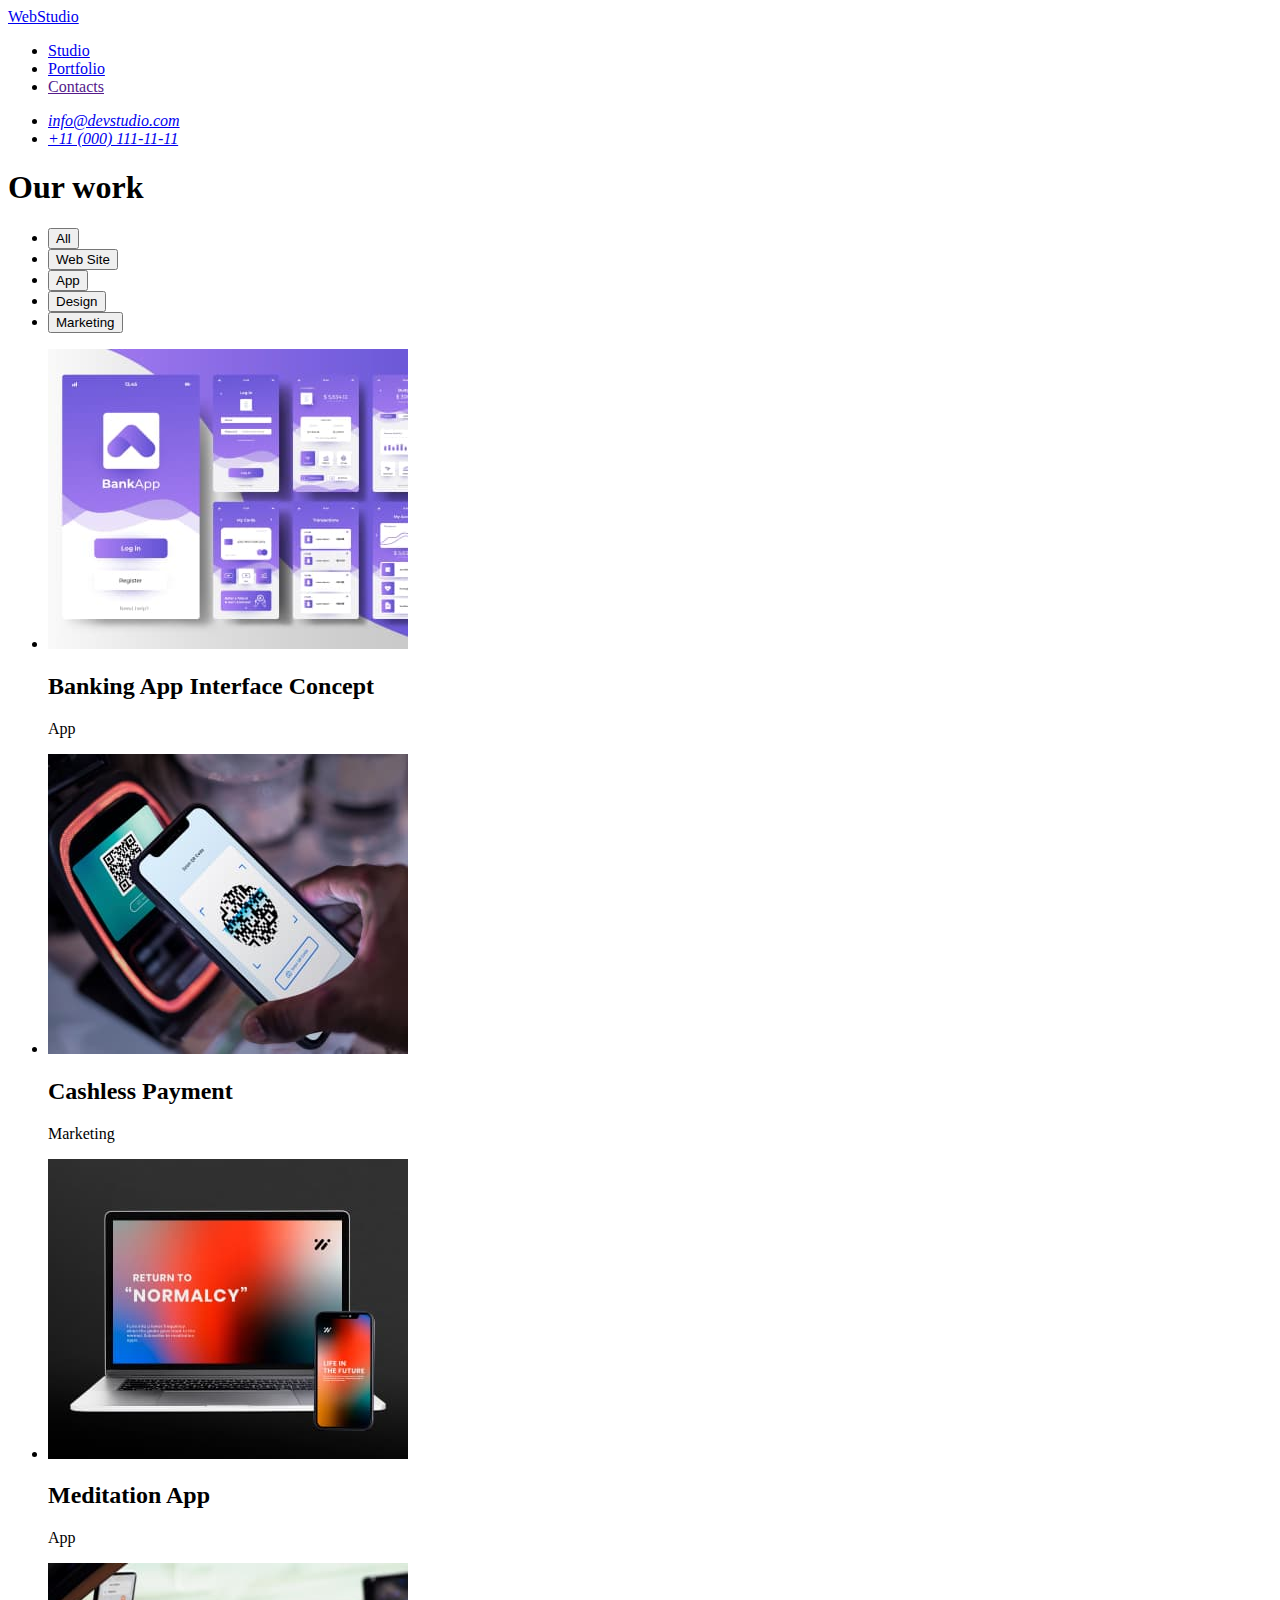
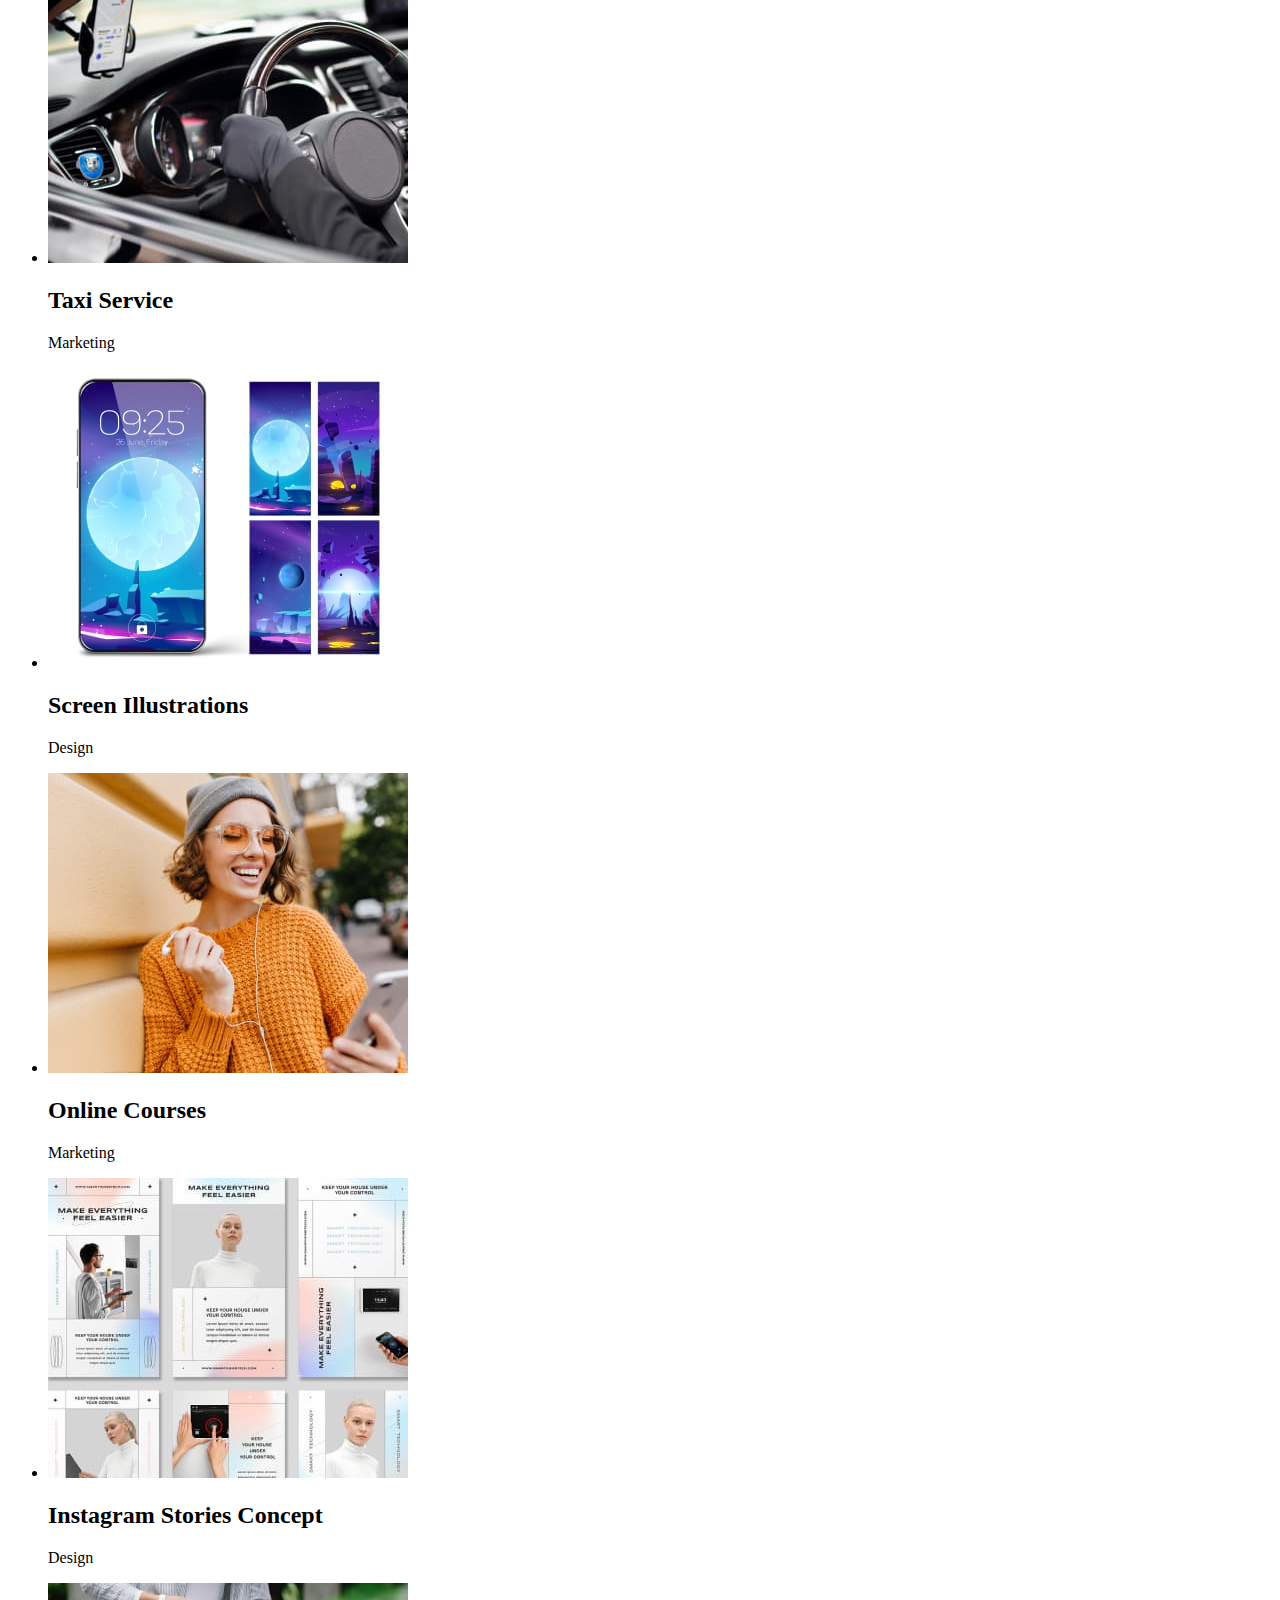
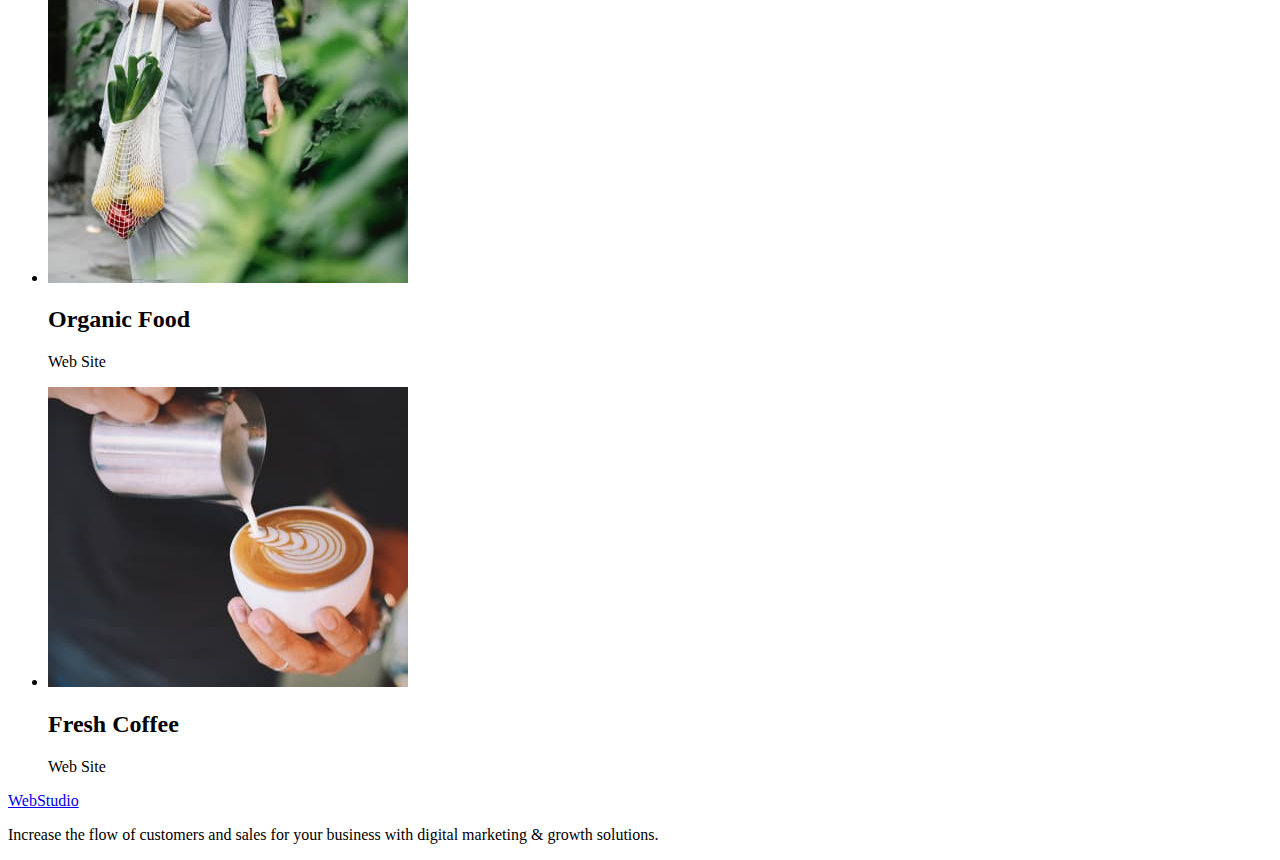
==== portfolio.html @ ec5a70b1 "проведена розмітка сторінки portfolio, підключено файл зі стилями та шрифти" ====
<!DOCTYPE html>
<html lang="en">
  <head>
    <meta charset="UTF-8" />
    <meta http-equiv="X-UA-Compatible" content="IE=edge" />
    <meta name="viewport" content="width=device-width, initial-scale=1.0" />
    <title>WebStudio</title>
    <link
      href="https://fonts.googleapis.com/css2?family=Raleway:wght@800&family=Roboto:wght@400;500;700;900&display=swap"
      rel="stylesheet"
    />
    <link href="./css/styles.css" rel="stylesheet" />
  </head>
  <body>
    <!--Header-->

    <header>
      <nav>
        <a href="./index.html">WebStudio</a>

        <ul>
          <li>
            <a href="./index.html">Studio</a>
          </li>
          <li>
            <a href="./index.html">Portfolio</a>
          </li>
          <li>
            <a href="">Contacts</a>
          </li>
        </ul>
      </nav>

      <address>
        <ul>
          <li>
            <a href="mailto:info@devstudio.com">info@devstudio.com</a>
          </li>
          <li>
            <a href="tel:+110001111111">+11 (000) 111-11-11</a>
          </li>
        </ul>
      </address>
    </header>

    <!--Main content-->

    <main>
      <!--Section projects-->

      <section>
        <h1>Our work</h1>
        <ul>
          <li><button type="button">All</button></li>
          <li><button type="button">Web Site</button></li>
          <li><button type="button">App</button></li>
          <li><button type="button">Design</button></li>
          <li><button type="button">Marketing</button></li>
        </ul>

        <ul>
          <li>
            <img
              src="./images/img-banking.jpg"
              alt="photo Banking App Interface Concept"
              width="360"
            />
            <h2>Banking App Interface Concept</h2>
            <p>App</p>
          </li>
          <li>
            <img
              src="./images/img-cashless.jpg"
              alt="photo application Concept of Cashless Payments"
              width="360"
            />
            <h2>Cashless Payment</h2>
            <p>Marketing</p>
          </li>
          <li>
            <img
              src="./images/img-meditation.jpg"
              alt="photo Meditation App"
              width="360"
            />
            <h2>Meditation App</h2>
            <p>App</p>
          </li>
          <li>
            <img
              src="./images/img-taxi.jpg"
              alt="photo App Taxi Service"
              width="360"
            />
            <h2>Taxi Service</h2>
            <p>Marketing</p>
          </li>
          <li>
            <img
              src="./images/img-screen.jpg"
              alt="smartphone screen illustration photo"
              width="360"
            />
            <h2>Screen Illustrations</h2>
            <p>Design</p>
          </li>
          <li>
            <img
              src="./images/img-online.jpg"
              alt="photo online course service"
              width="360"
            />
            <h2>Online Courses</h2>
            <p>Marketing</p>
          </li>
          <li>
            <img
              src="./images/img-insta.jpg"
              alt="photo application Instagram Stories Concept"
              width="360"
            />
            <h2>Instagram Stories Concept</h2>
            <p>Design</p>
          </li>
          <li>
            <img
              src="./images/img-organic.jpg"
              alt="photo website for Organic Food"
              width="360"
            />
            <h2>Organic Food</h2>
            <p>Web Site</p>
          </li>
          <li>
            <img
              src="./images/img-fresh.jpg"
              alt="photo website for  Fresh Coffee"
              width="360"
            />
            <h2>Fresh Coffee</h2>
            <p>Web Site</p>
          </li>
        </ul>
      </section>
    </main>

    <!--Footer-->

    <footer>
      <a href="./index.html">WebStudio</a>
      <p>
        Increase the flow of customers and sales for your business with digital
        marketing & growth solutions.
      </p>
    </footer>
  </body>
</html>
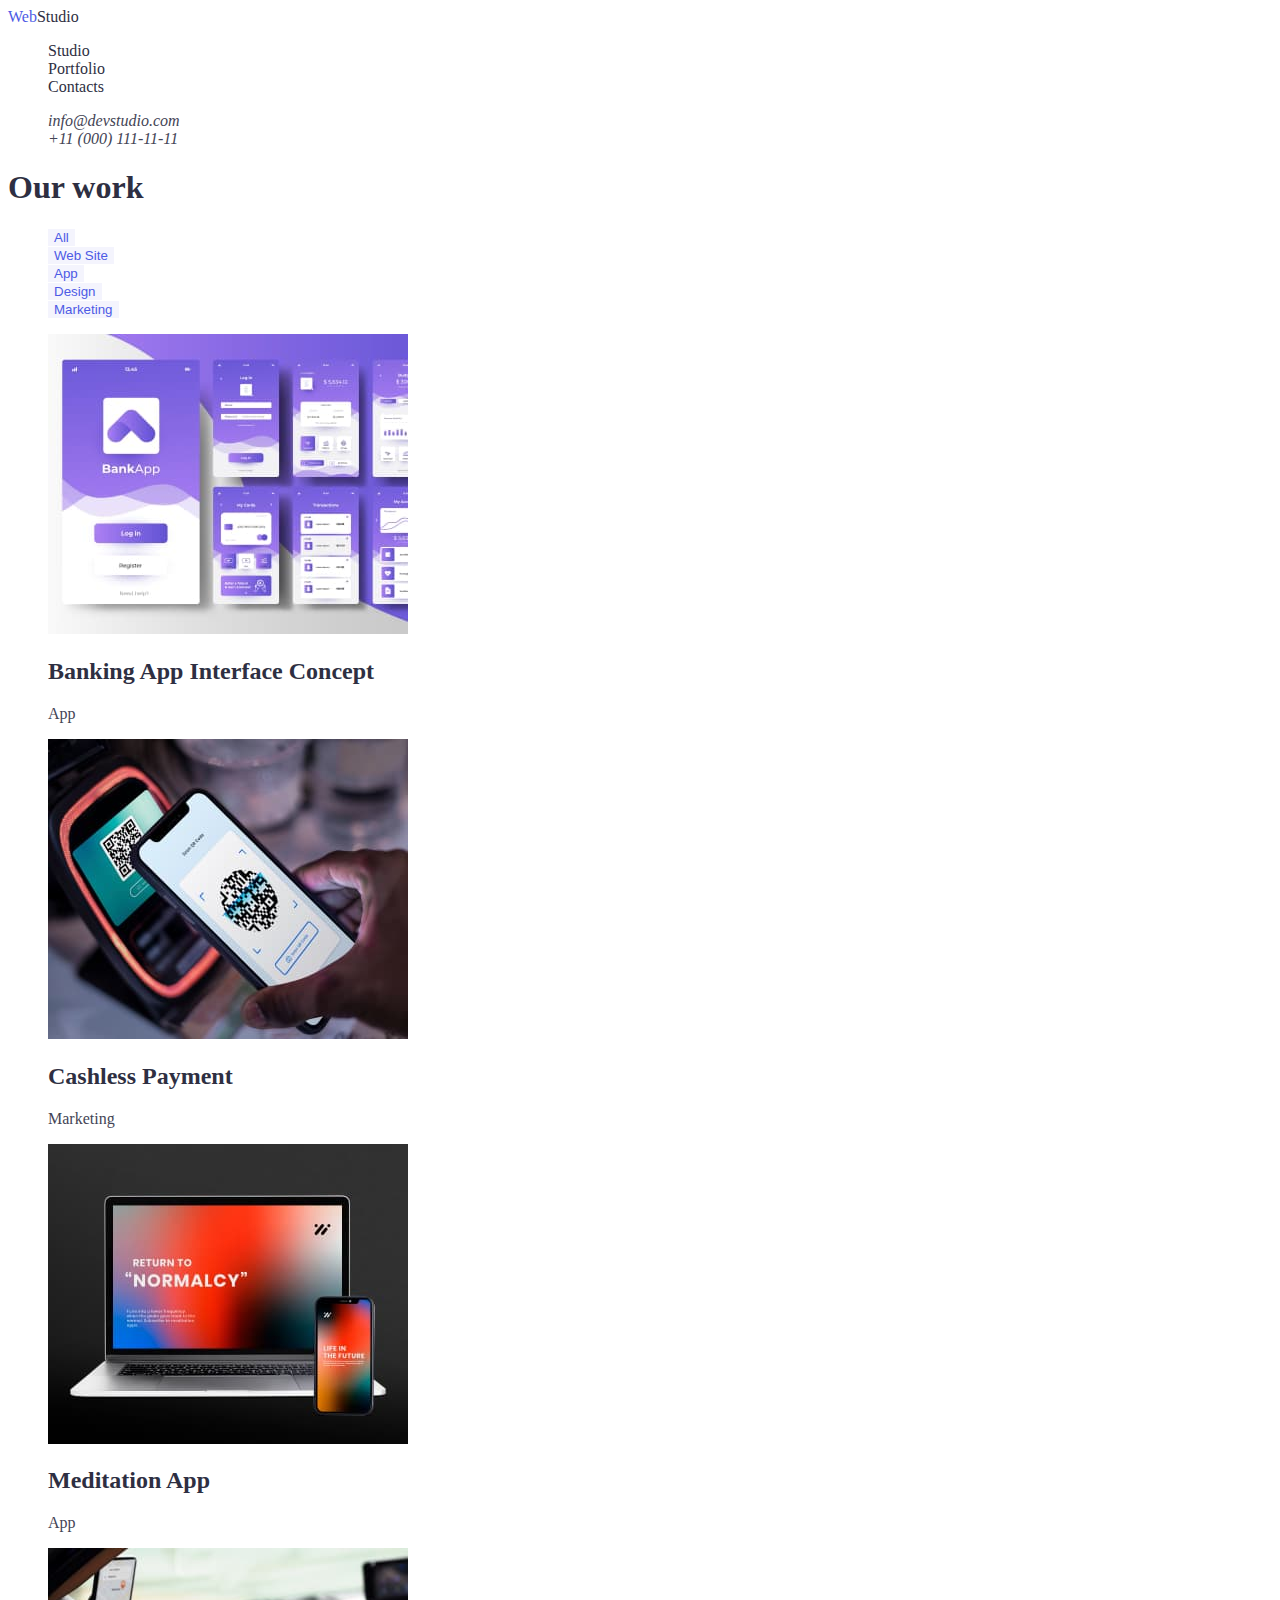
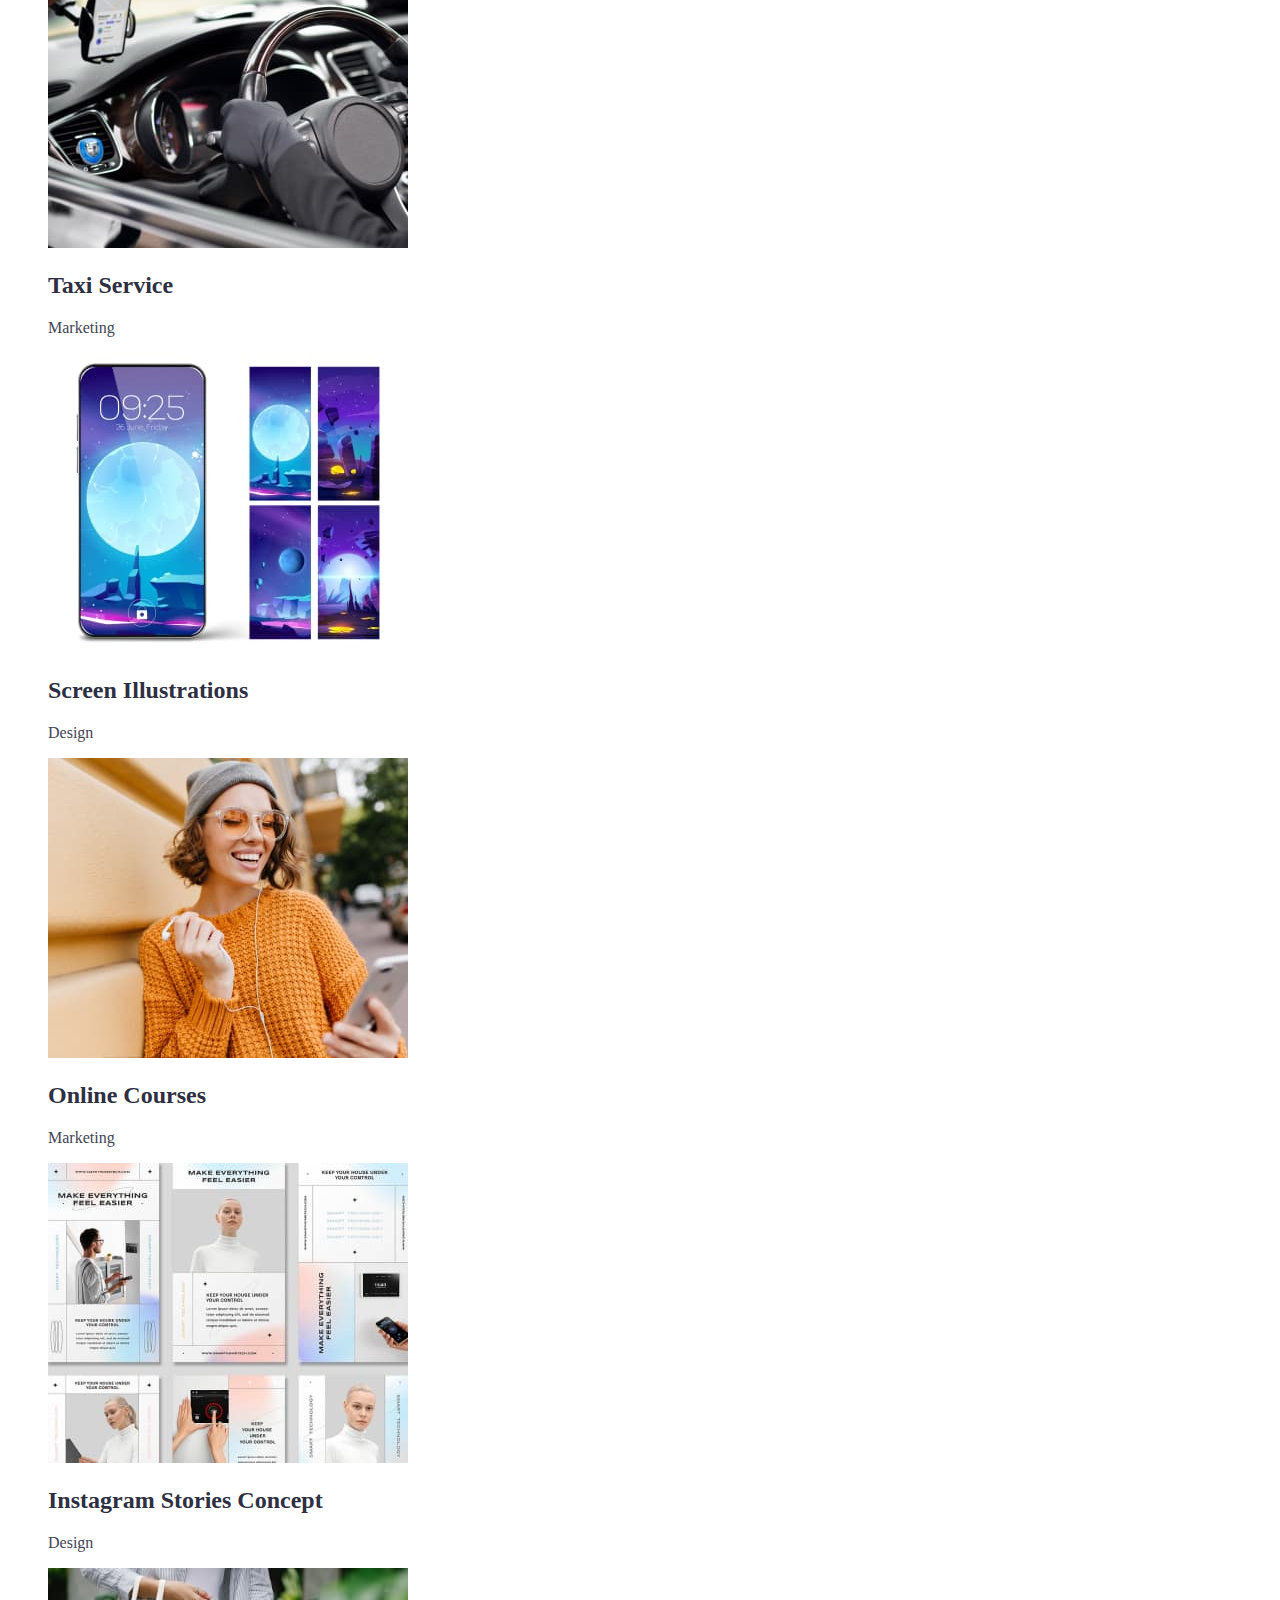
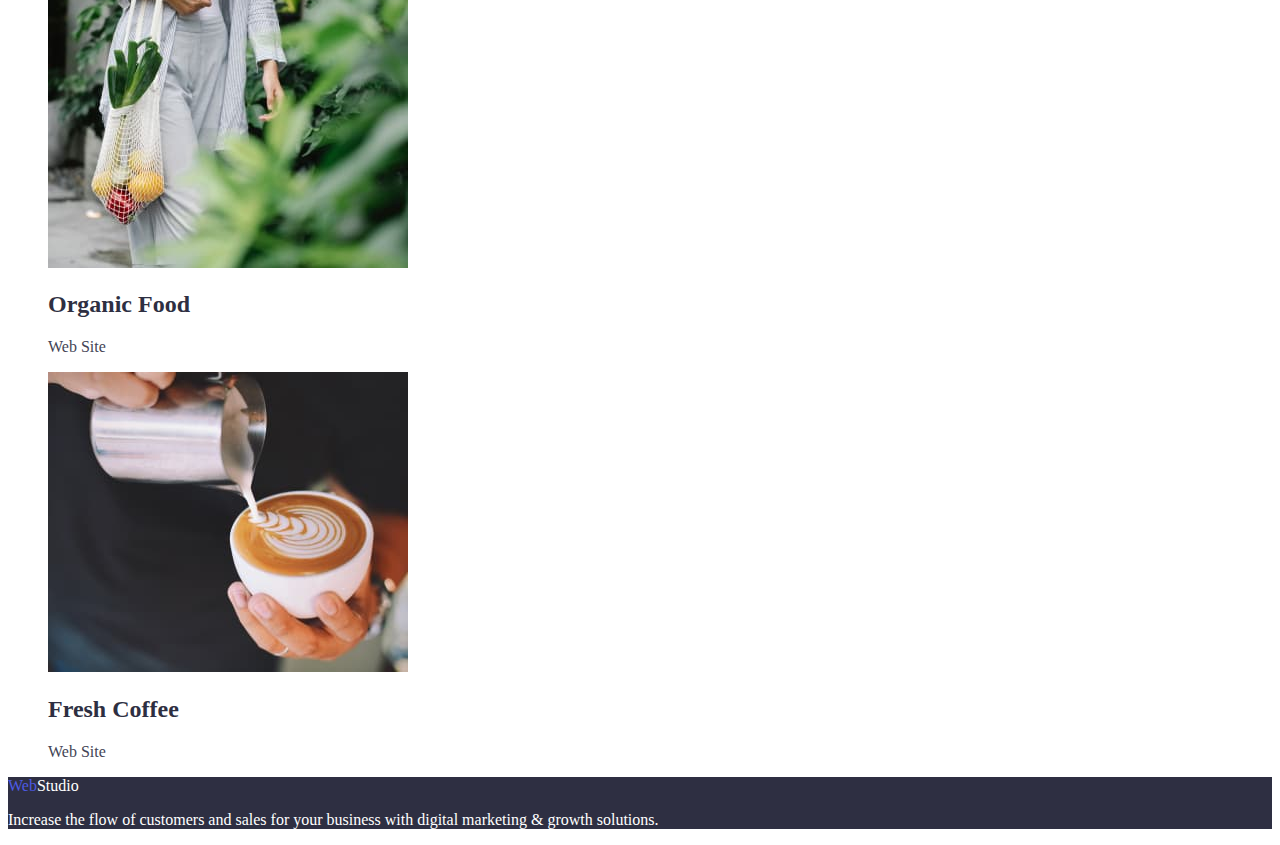
==== commit 2ba88fe1: "розмічена палітра кольорів" ====
--- a/portfolio.html
+++ b/portfolio.html
@@ -16,28 +16,32 @@
 
     <header>
       <nav>
-        <a href="./index.html">WebStudio</a>
+        <a href="./index.html" class="logo"
+          ><span class="logo-w">Web</span>Studio</a
+        >
 
-        <ul>
+        <ul class="nav-list list">
           <li>
-            <a href="./index.html">Studio</a>
+            <a href="./index.html" class="nav-link">Studio</a>
           </li>
           <li>
-            <a href="./index.html">Portfolio</a>
+            <a href="./index.html" class="nav-link">Portfolio</a>
           </li>
           <li>
-            <a href="">Contacts</a>
+            <a href="" class="nav-link">Contacts</a>
           </li>
         </ul>
       </nav>
 
       <address>
-        <ul>
+        <ul class="addr-list list">
           <li>
-            <a href="mailto:info@devstudio.com">info@devstudio.com</a>
+            <a href="mailto:info@devstudio.com" class="mail-link"
+              >info@devstudio.com</a
+            >
           </li>
           <li>
-            <a href="tel:+110001111111">+11 (000) 111-11-11</a>
+            <a href="tel:+110001111111" class="tel-link">+11 (000) 111-11-11</a>
           </li>
         </ul>
       </address>
@@ -48,24 +52,26 @@
     <main>
       <!--Section projects-->
 
-      <section>
-        <h1>Our work</h1>
-        <ul>
-          <li><button type="button">All</button></li>
-          <li><button type="button">Web Site</button></li>
-          <li><button type="button">App</button></li>
-          <li><button type="button">Design</button></li>
-          <li><button type="button">Marketing</button></li>
+      <section class="section">
+        <h1 class="section-title">Our work</h1>
+        <!--Заховати за допомогою css-->
+
+        <ul class="list">
+          <li><button type="button" class="button">All</button></li>
+          <li><button type="button" class="button">Web Site</button></li>
+          <li><button type="button" class="button">App</button></li>
+          <li><button type="button" class="button">Design</button></li>
+          <li><button type="button" class="button">Marketing</button></li>
         </ul>
 
-        <ul>
+        <ul class="list">
           <li>
             <img
               src="./images/img-banking.jpg"
               alt="photo Banking App Interface Concept"
               width="360"
             />
-            <h2>Banking App Interface Concept</h2>
+            <h2 class="section-title">Banking App Interface Concept</h2>
             <p>App</p>
           </li>
           <li>
@@ -74,7 +80,7 @@
               alt="photo application Concept of Cashless Payments"
               width="360"
             />
-            <h2>Cashless Payment</h2>
+            <h2 class="section-title">Cashless Payment</h2>
             <p>Marketing</p>
           </li>
           <li>
@@ -83,7 +89,7 @@
               alt="photo Meditation App"
               width="360"
             />
-            <h2>Meditation App</h2>
+            <h2 class="section-title">Meditation App</h2>
             <p>App</p>
           </li>
           <li>
@@ -92,7 +98,7 @@
               alt="photo App Taxi Service"
               width="360"
             />
-            <h2>Taxi Service</h2>
+            <h2 class="section-title">Taxi Service</h2>
             <p>Marketing</p>
           </li>
           <li>
@@ -101,7 +107,7 @@
               alt="smartphone screen illustration photo"
               width="360"
             />
-            <h2>Screen Illustrations</h2>
+            <h2 class="section-title">Screen Illustrations</h2>
             <p>Design</p>
           </li>
           <li>
@@ -110,7 +116,7 @@
               alt="photo online course service"
               width="360"
             />
-            <h2>Online Courses</h2>
+            <h2 class="section-title">Online Courses</h2>
             <p>Marketing</p>
           </li>
           <li>
@@ -119,7 +125,7 @@
               alt="photo application Instagram Stories Concept"
               width="360"
             />
-            <h2>Instagram Stories Concept</h2>
+            <h2 class="section-title">Instagram Stories Concept</h2>
             <p>Design</p>
           </li>
           <li>
@@ -128,7 +134,7 @@
               alt="photo website for Organic Food"
               width="360"
             />
-            <h2>Organic Food</h2>
+            <h2 class="section-title">Organic Food</h2>
             <p>Web Site</p>
           </li>
           <li>
@@ -137,7 +143,7 @@
               alt="photo website for  Fresh Coffee"
               width="360"
             />
-            <h2>Fresh Coffee</h2>
+            <h2 class="section-title">Fresh Coffee</h2>
             <p>Web Site</p>
           </li>
         </ul>
@@ -146,9 +152,11 @@
 
     <!--Footer-->
 
-    <footer>
-      <a href="./index.html">WebStudio</a>
-      <p>
+    <footer class="footer">
+      <a href="./index.html" class="logo logo-stud"
+        ><span class="logo-w">Web</span>Studio</a
+      >
+      <p class="foot-text">
         Increase the flow of customers and sales for your business with digital
         marketing & growth solutions.
       </p>
--- a/css/styles.css
+++ b/css/styles.css
@@ -0,0 +1,85 @@
+:root {
+  --main-background-color: #ffffff;
+  --main-text-color: #434455;
+  --secondary-text-color: #4d5ae5;
+  --main-title-color: #2e2f42;
+  --secondary-title-color: #ffffff;
+  --button-bg-color: #f4f4fd;
+}
+
+body {
+  background-color: var(--main-background-color);
+  color: var(--main-text-color);
+}
+.list {
+  list-style: none;
+}
+.section-title {
+  color: var(--main-title-color);
+}
+
+/* Logo */
+
+.logo {
+  color: var(--main-title-color);
+  text-decoration: none;
+}
+.logo .logo-w {
+  color: var(--secondary-text-color);
+}
+
+/* Navigation */
+.nav-list .nav-link {
+  color: var(--main-title-color);
+  text-decoration: none;
+}
+
+.addr-list .mail-link,
+.addr-list .tel-link {
+  color: var(--main-text-color);
+  text-decoration: none;
+}
+.addr-list .mail-link:hover,
+.addr-list .mail-link:focus {
+  color: var(--secondary-text-color);
+}
+.addr-list .tel-link:hover,
+.addr-list .tel-link:focus {
+  color: var(--secondary-text-color);
+}
+
+/* Hero */
+.section.hero {
+  background-color: var(--main-title-color);
+}
+.section-title.hero-title {
+  color: var(--main-background-color);
+}
+.btn {
+  cursor: pointer;
+  background-color: var(--secondary-text-color);
+  color: var(--secondary-title-color);
+  border: none;
+}
+
+/* Portfolio */
+.button {
+  cursor: pointer;
+  background-color: var(--button-bg-color);
+  color: var(--secondary-text-color);
+  border: none;
+}
+.button:hover,
+.button:focus {
+  background-color: var(--secondary-text-color);
+  color: var(--main-background-color);
+}
+
+/* Footer */
+.footer {
+  background-color: var(--main-title-color);
+}
+.logo.logo-stud,
+.foot-text {
+  color: var(--main-background-color);
+}
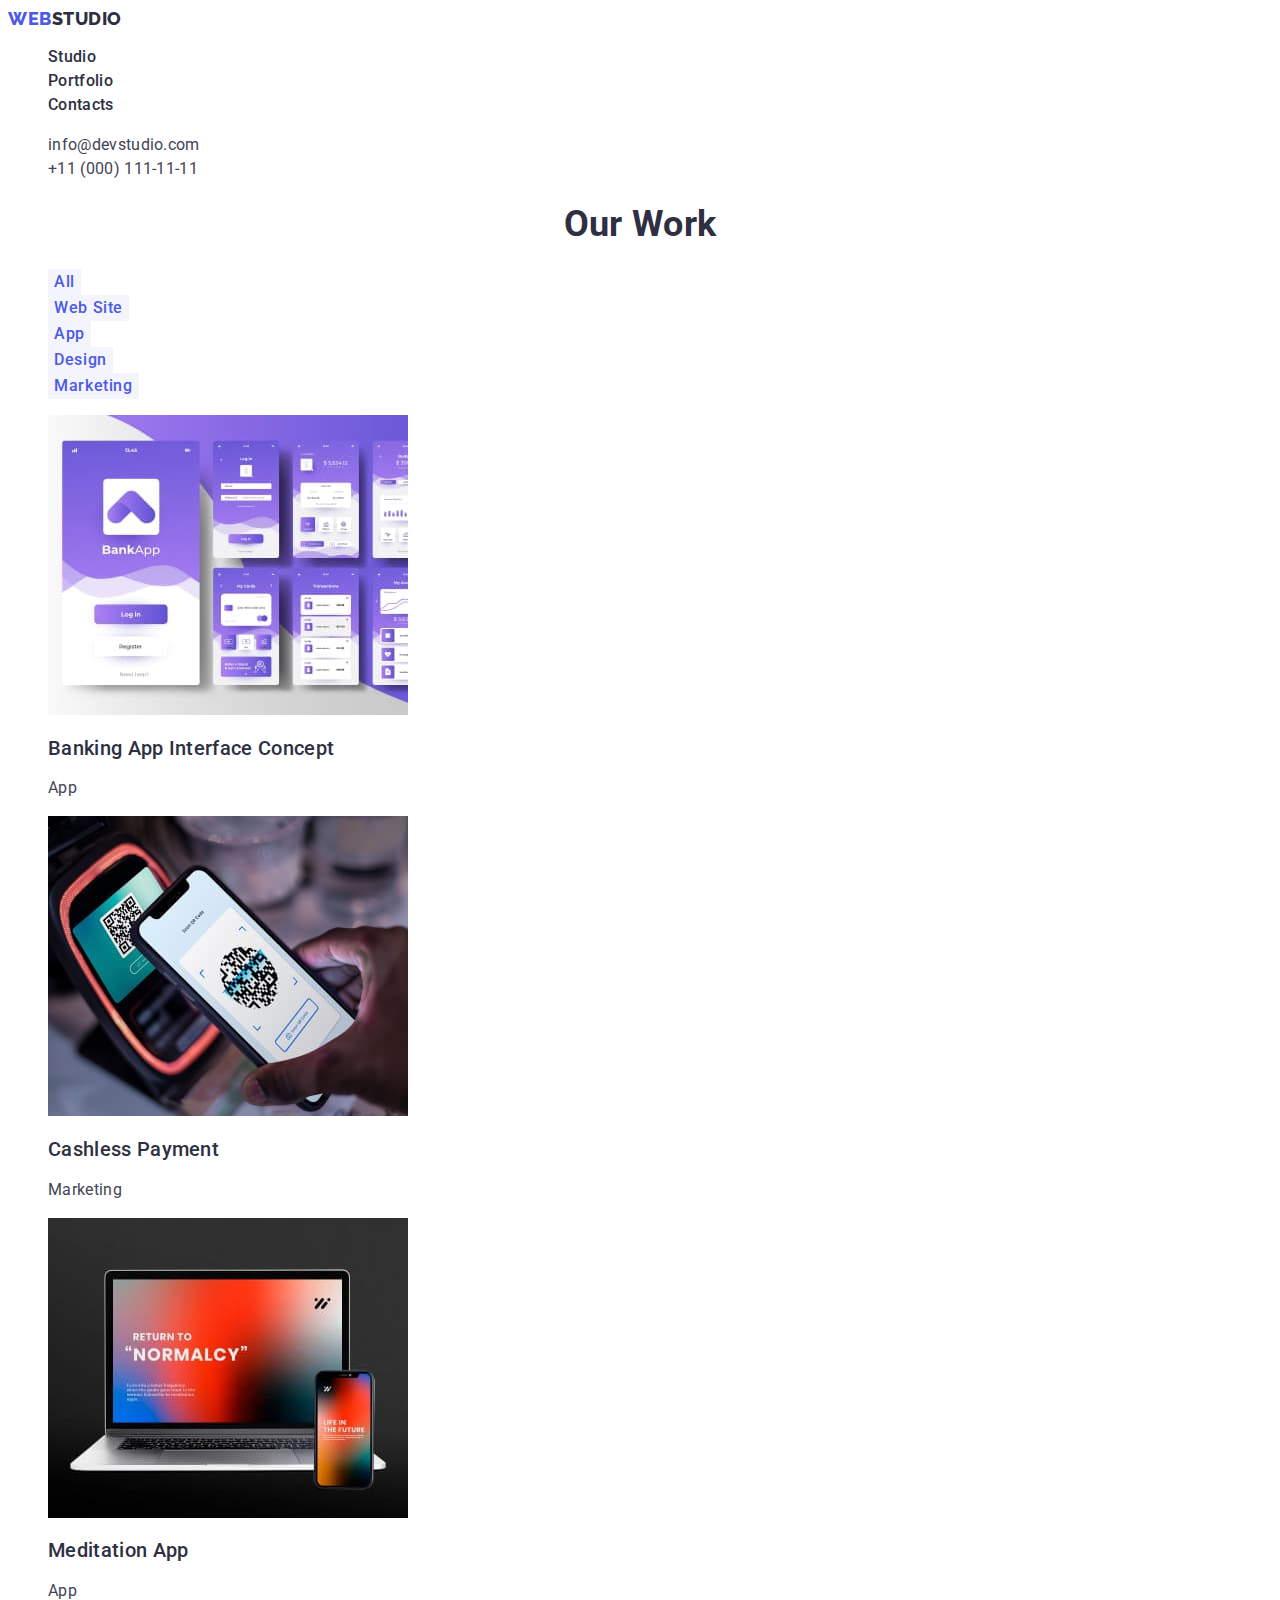
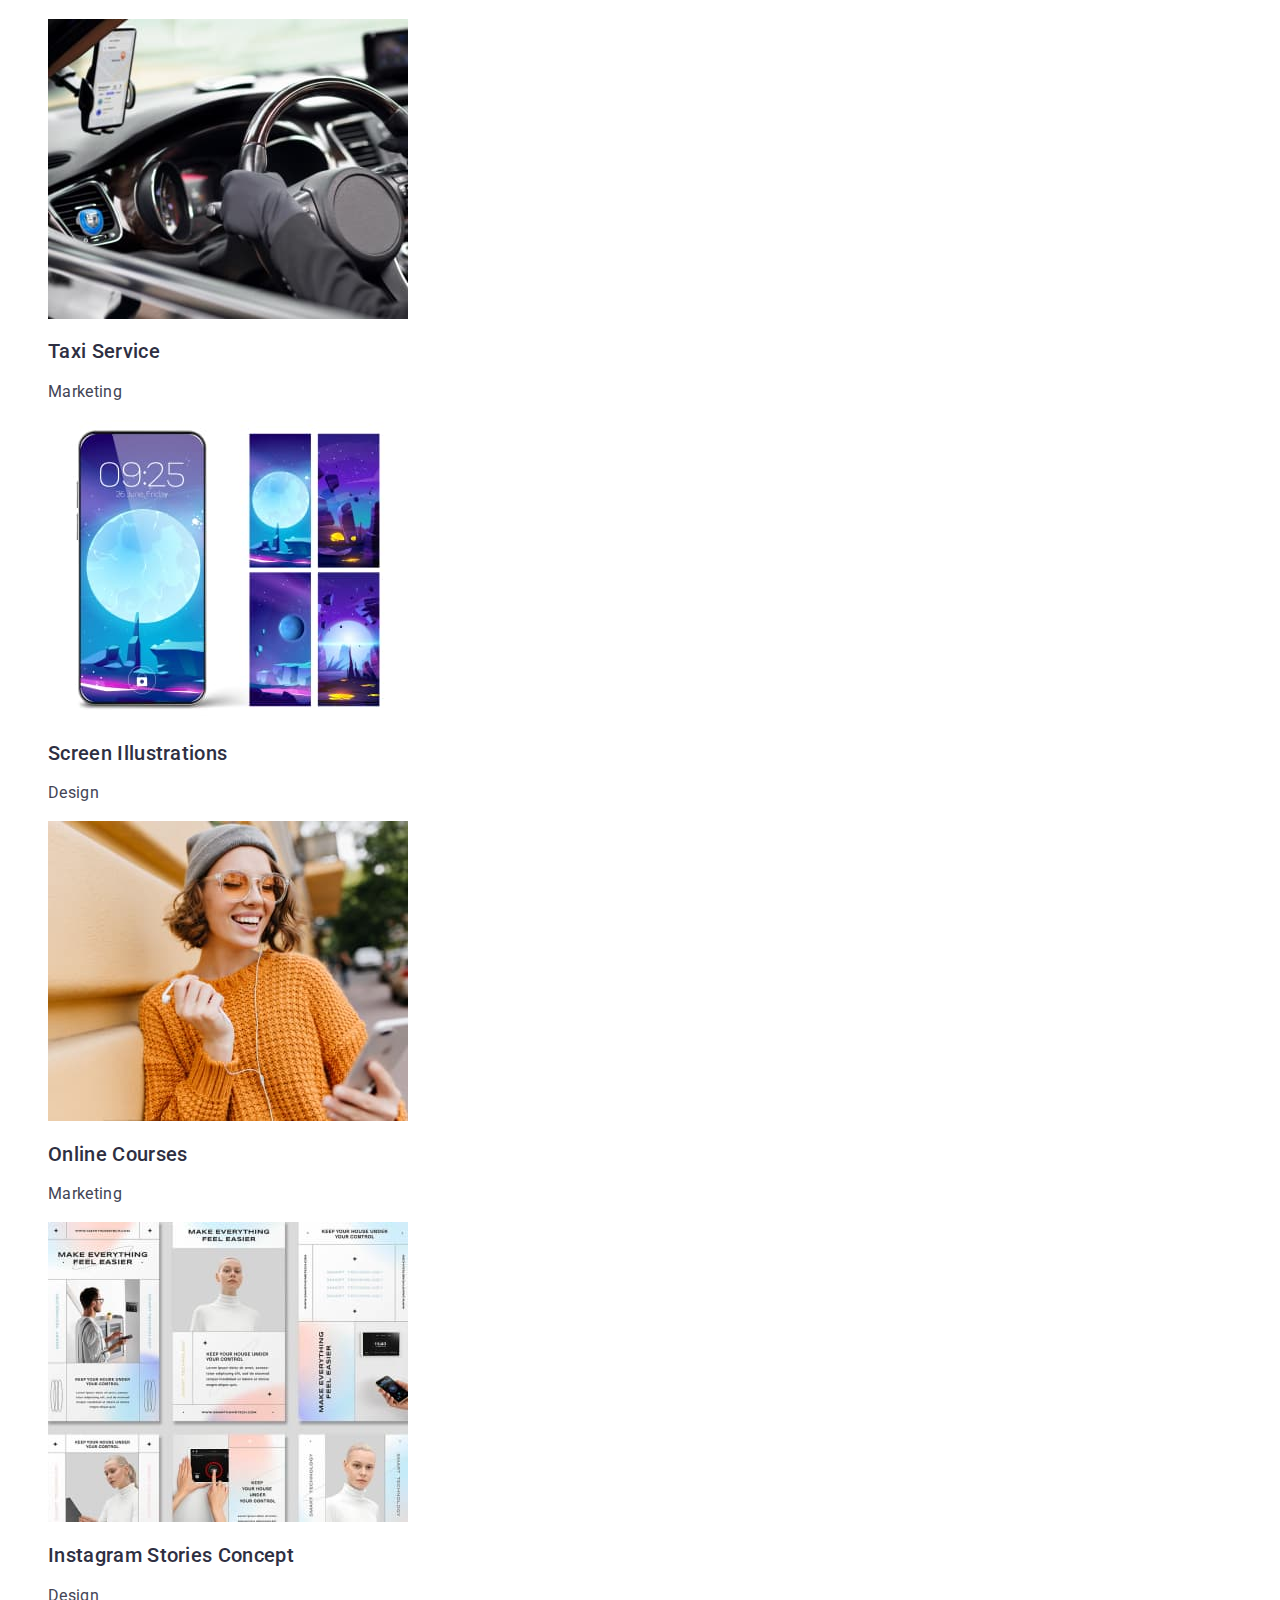
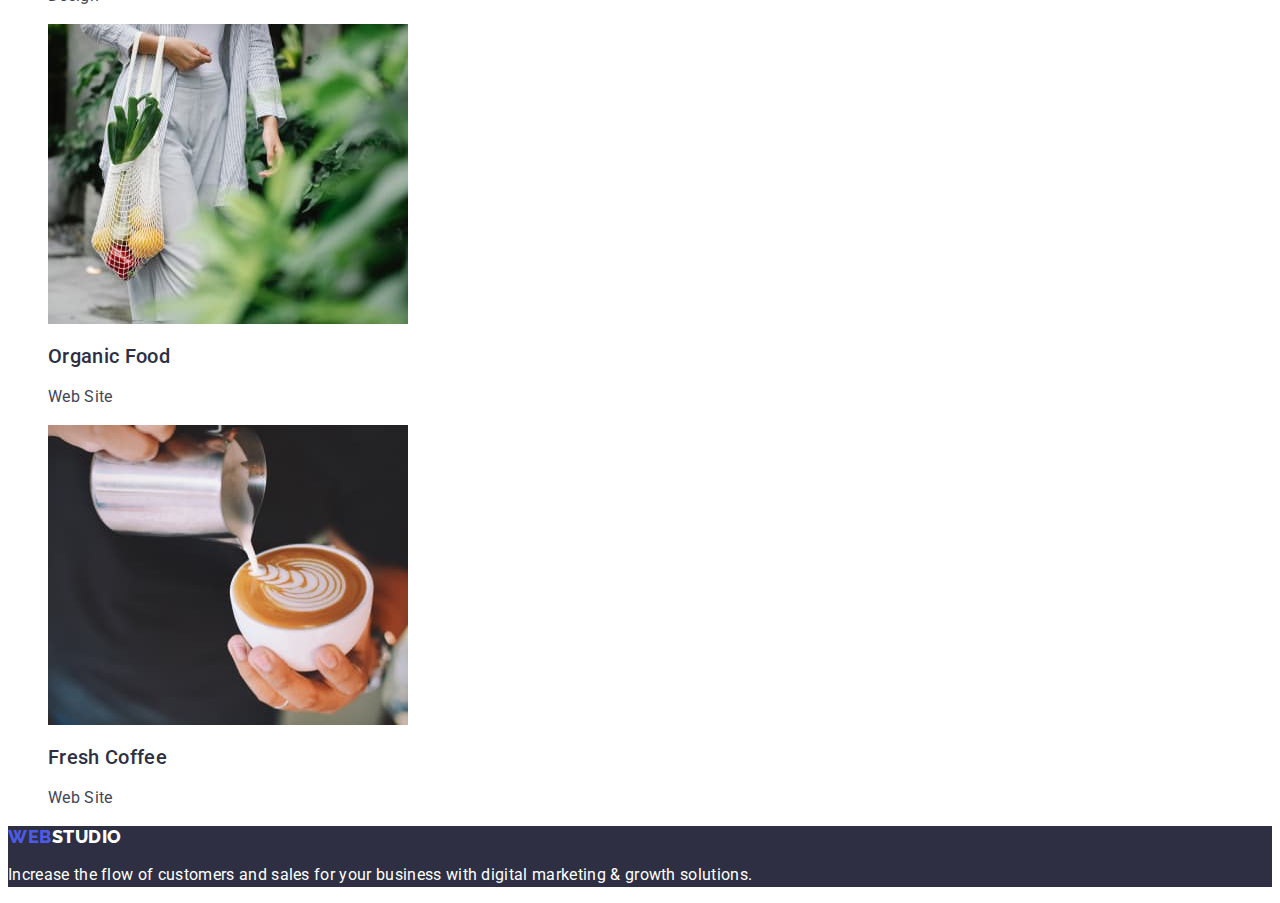
==== commit c42bfca4: "задані шрифти елементам" ====
--- a/portfolio.html
+++ b/portfolio.html
@@ -71,8 +71,10 @@
               alt="photo Banking App Interface Concept"
               width="360"
             />
-            <h2 class="section-title">Banking App Interface Concept</h2>
-            <p>App</p>
+            <h2 class="section-title works-title">
+              Banking App Interface Concept
+            </h2>
+            <p class="pro-text">App</p>
           </li>
           <li>
             <img
@@ -80,8 +82,8 @@
               alt="photo application Concept of Cashless Payments"
               width="360"
             />
-            <h2 class="section-title">Cashless Payment</h2>
-            <p>Marketing</p>
+            <h2 class="section-title works-title">Cashless Payment</h2>
+            <p class="pro-text">Marketing</p>
           </li>
           <li>
             <img
@@ -89,8 +91,8 @@
               alt="photo Meditation App"
               width="360"
             />
-            <h2 class="section-title">Meditation App</h2>
-            <p>App</p>
+            <h2 class="section-title works-title">Meditation App</h2>
+            <p class="pro-text">App</p>
           </li>
           <li>
             <img
@@ -98,8 +100,8 @@
               alt="photo App Taxi Service"
               width="360"
             />
-            <h2 class="section-title">Taxi Service</h2>
-            <p>Marketing</p>
+            <h2 class="section-title works-title">Taxi Service</h2>
+            <p class="pro-text">Marketing</p>
           </li>
           <li>
             <img
@@ -107,8 +109,8 @@
               alt="smartphone screen illustration photo"
               width="360"
             />
-            <h2 class="section-title">Screen Illustrations</h2>
-            <p>Design</p>
+            <h2 class="section-title works-title">Screen Illustrations</h2>
+            <p class="pro-text">Design</p>
           </li>
           <li>
             <img
@@ -116,8 +118,8 @@
               alt="photo online course service"
               width="360"
             />
-            <h2 class="section-title">Online Courses</h2>
-            <p>Marketing</p>
+            <h2 class="section-title works-title">Online Courses</h2>
+            <p class="pro-text">Marketing</p>
           </li>
           <li>
             <img
@@ -125,8 +127,8 @@
               alt="photo application Instagram Stories Concept"
               width="360"
             />
-            <h2 class="section-title">Instagram Stories Concept</h2>
-            <p>Design</p>
+            <h2 class="section-title works-title">Instagram Stories Concept</h2>
+            <p class="pro-text">Design</p>
           </li>
           <li>
             <img
@@ -134,8 +136,8 @@
               alt="photo website for Organic Food"
               width="360"
             />
-            <h2 class="section-title">Organic Food</h2>
-            <p>Web Site</p>
+            <h2 class="section-title works-title">Organic Food</h2>
+            <p class="pro-text">Web Site</p>
           </li>
           <li>
             <img
@@ -143,8 +145,8 @@
               alt="photo website for  Fresh Coffee"
               width="360"
             />
-            <h2 class="section-title">Fresh Coffee</h2>
-            <p>Web Site</p>
+            <h2 class="section-title works-title">Fresh Coffee</h2>
+            <p class="pro-text">Web Site</p>
           </li>
         </ul>
       </section>
--- a/css/styles.css
+++ b/css/styles.css
@@ -10,6 +10,10 @@
 body {
   background-color: var(--main-background-color);
   color: var(--main-text-color);
+
+  font-family: "Roboto", sans-serif;
+  font-style: normal;
+  letter-spacing: 0.02em;
 }
 .list {
   list-style: none;
@@ -23,6 +27,13 @@
 .logo {
   color: var(--main-title-color);
   text-decoration: none;
+
+  font-family: "Raleway", sans-serif;
+  font-weight: 800;
+  font-size: 18px;
+  line-height: 1.17;
+  letter-spacing: 0.03em;
+  text-transform: uppercase;
 }
 .logo .logo-w {
   color: var(--secondary-text-color);
@@ -32,8 +43,19 @@
 .nav-list .nav-link {
   color: var(--main-title-color);
   text-decoration: none;
+
+  font-weight: 500;
+  font-size: 16px;
+  line-height: 1.5;
 }
-
+.addr-list {
+  font-family: "Roboto", sans-serif;
+  font-style: normal;
+  font-weight: 400;
+  font-size: 16px;
+  line-height: 1.5;
+  letter-spacing: 0.02em;
+}
 .addr-list .mail-link,
 .addr-list .tel-link {
   color: var(--main-text-color);
@@ -54,12 +76,57 @@
 }
 .section-title.hero-title {
   color: var(--main-background-color);
+
+  font-weight: 700;
+  font-size: 56px;
+  line-height: 1.07;
+  text-align: center;
 }
+.section-title {
+  font-weight: 700;
+  font-size: 36px;
+  line-height: 1.11;
+  text-align: center;
+  text-transform: capitalize;
+}
+
 .btn {
   cursor: pointer;
   background-color: var(--secondary-text-color);
   color: var(--secondary-title-color);
   border: none;
+
+  font-weight: 500;
+  font-size: 16px;
+  line-height: 1.5;
+  letter-spacing: 0.04em;
+}
+
+/* Section skills */
+.section-title.pro-title {
+  font-weight: 500;
+  font-size: 20px;
+  line-height: 1.2;
+  text-align: left;
+}
+.text {
+  font-weight: 400;
+  font-size: 16px;
+  line-height: 1.5;
+}
+
+/* Section team */
+.section-title.card-title {
+  font-weight: 500;
+  font-size: 20px;
+  line-height: 1.2;
+  text-align: center;
+}
+.about-text {
+  font-weight: 400;
+  font-size: 16px;
+  line-height: 1.5;
+  text-align: center;
 }
 
 /* Portfolio */
@@ -68,11 +135,30 @@
   background-color: var(--button-bg-color);
   color: var(--secondary-text-color);
   border: none;
+
+  font-family: "Roboto", sans-serif;
+  font-style: normal;
+  font-weight: 500;
+  font-size: 16px;
+  line-height: 1.5;
+  text-align: center;
+  letter-spacing: 0.04em;
 }
 .button:hover,
 .button:focus {
   background-color: var(--secondary-text-color);
   color: var(--main-background-color);
+}
+.section-title.works-title {
+  font-weight: 500;
+  font-size: 20px;
+  line-height: 1.2;
+  text-align: left;
+}
+.pro-text {
+  font-weight: 400;
+  font-size: 16px;
+  line-height: 1.5;
 }
 
 /* Footer */
@@ -83,3 +169,11 @@
 .foot-text {
   color: var(--main-background-color);
 }
+.foot-text {
+  font-family: "Roboto", sans-serif;
+  font-style: normal;
+  font-weight: 400;
+  font-size: 16px;
+  line-height: 1.5;
+  letter-spacing: 0.02em;
+}
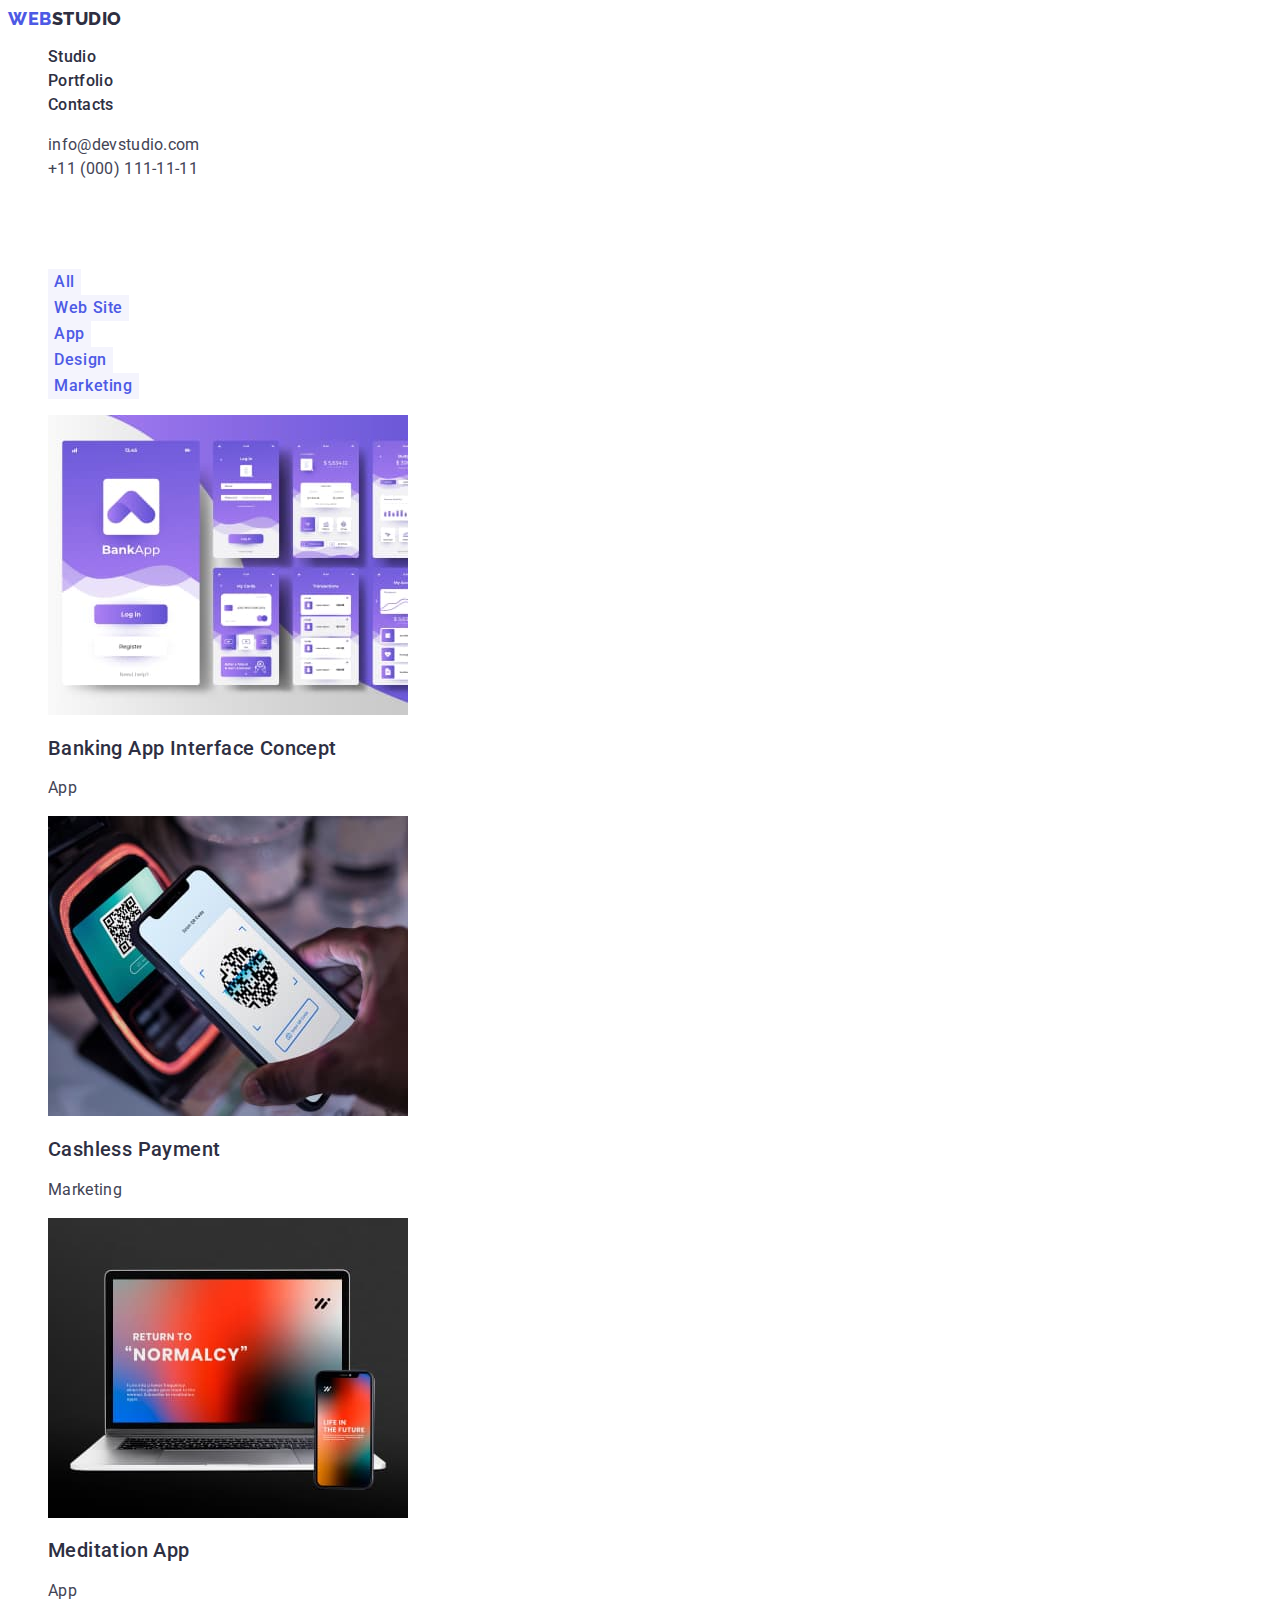
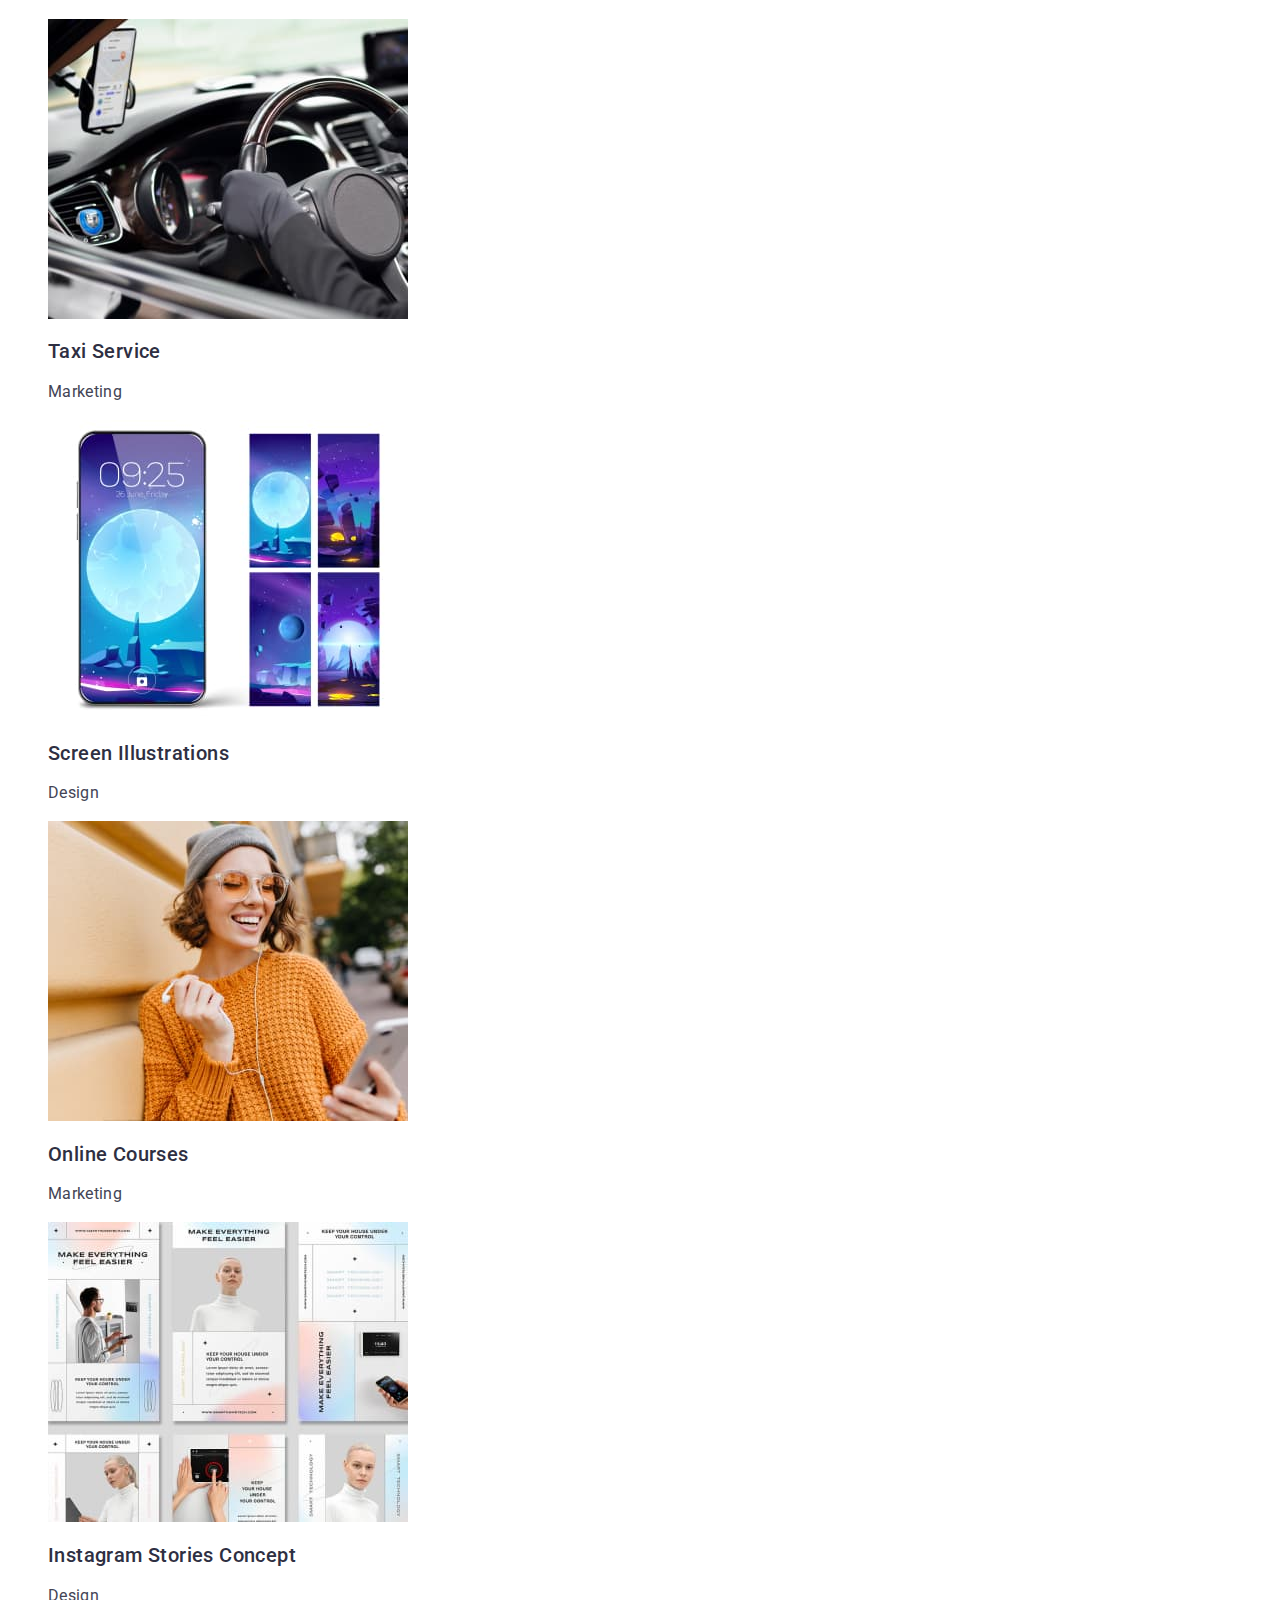
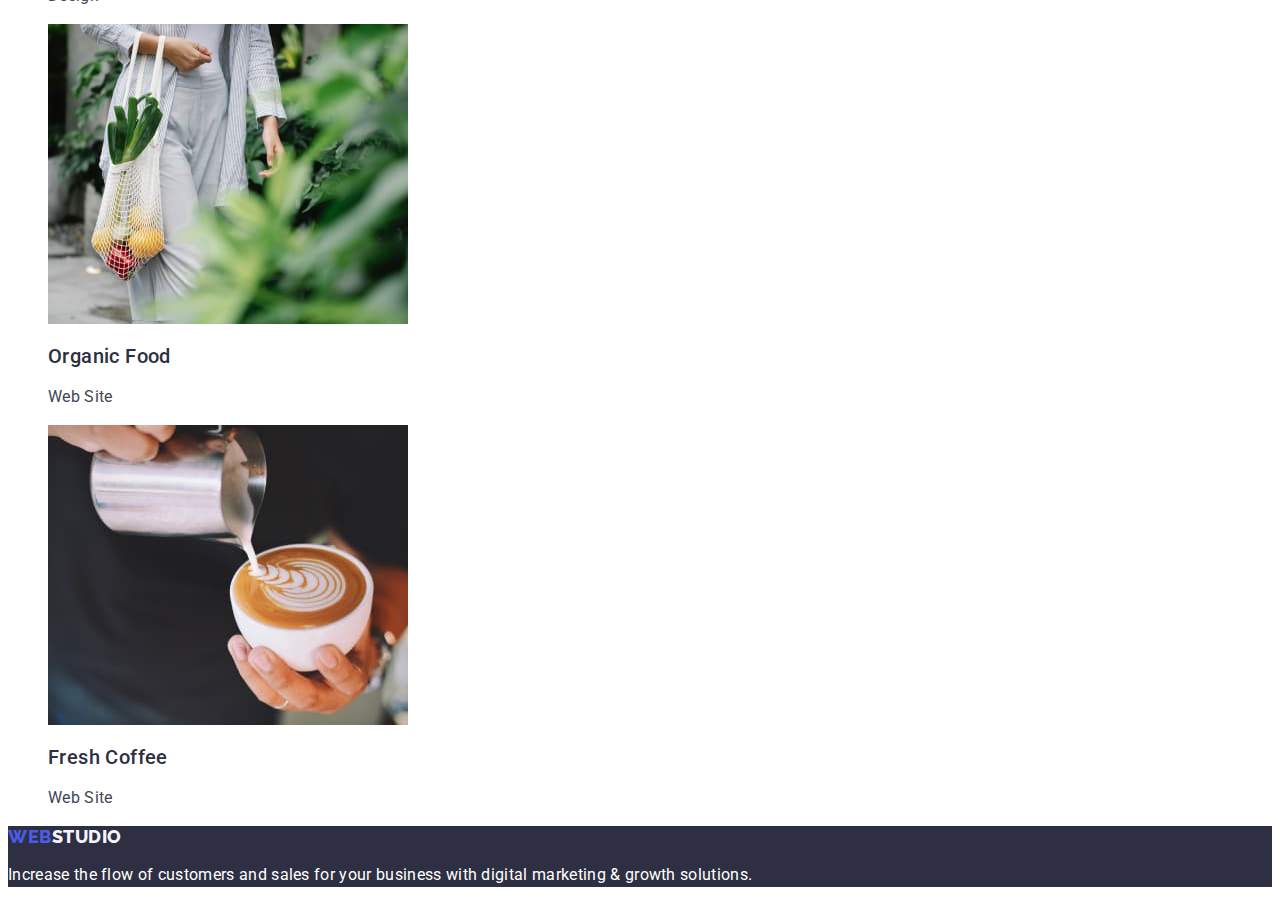
==== commit 2c8d3bba: "добавлені посилання до елементів в файлі portfolio" ====
--- a/portfolio.html
+++ b/portfolio.html
@@ -5,6 +5,8 @@
     <meta http-equiv="X-UA-Compatible" content="IE=edge" />
     <meta name="viewport" content="width=device-width, initial-scale=1.0" />
     <title>WebStudio</title>
+    <link rel="preconnect" href="https://fonts.googleapis.com" />
+    <link rel="preconnect" href="https://fonts.gstatic.com" crossorigin />
     <link
       href="https://fonts.googleapis.com/css2?family=Raleway:wght@800&family=Roboto:wght@400;500;700;900&display=swap"
       rel="stylesheet"
@@ -16,32 +18,34 @@
 
     <header>
       <nav>
-        <a href="./index.html" class="logo"
-          ><span class="logo-w">Web</span>Studio</a
+        <a href="./index.html" class="logo link"
+          >Web<span class="logo-w">Studio</span></a
         >
 
         <ul class="nav-list list">
           <li>
-            <a href="./index.html" class="nav-link">Studio</a>
+            <a href="./index.html" class="nav-link link">Studio</a>
           </li>
           <li>
-            <a href="./index.html" class="nav-link">Portfolio</a>
+            <a href="./portfolio.html" class="nav-link link">Portfolio</a>
           </li>
           <li>
-            <a href="" class="nav-link">Contacts</a>
+            <a href="" class="nav-link link">Contacts</a>
           </li>
         </ul>
       </nav>
 
-      <address>
+      <address class="address">
         <ul class="addr-list list">
           <li>
-            <a href="mailto:info@devstudio.com" class="mail-link"
+            <a href="mailto:info@devstudio.com" class="address-link link"
               >info@devstudio.com</a
             >
           </li>
           <li>
-            <a href="tel:+110001111111" class="tel-link">+11 (000) 111-11-11</a>
+            <a href="tel:+110001111111" class="address-link link"
+              >+11 (000) 111-11-11</a
+            >
           </li>
         </ul>
       </address>
@@ -53,7 +57,7 @@
       <!--Section projects-->
 
       <section class="section">
-        <h1 class="section-title">Our work</h1>
+        <h1 class="section-title transparent">Our work</h1>
         <!--Заховати за допомогою css-->
 
         <ul class="list">
@@ -66,87 +70,107 @@
 
         <ul class="list">
           <li>
-            <img
-              src="./images/img-banking.jpg"
-              alt="photo Banking App Interface Concept"
-              width="360"
-            />
-            <h2 class="section-title works-title">
-              Banking App Interface Concept
-            </h2>
-            <p class="pro-text">App</p>
+            <a href="" class="about-btn link">
+              <img
+                src="./images/img-banking.jpg"
+                alt="photo Banking App Interface Concept"
+                width="360"
+              />
+              <h2 class="section-title works-title">
+                Banking App Interface Concept
+              </h2>
+              <p class="pro-text">App</p></a
+            >
           </li>
           <li>
-            <img
-              src="./images/img-cashless.jpg"
-              alt="photo application Concept of Cashless Payments"
-              width="360"
-            />
-            <h2 class="section-title works-title">Cashless Payment</h2>
-            <p class="pro-text">Marketing</p>
+            <a href="" class="about-btn link">
+              <img
+                src="./images/img-cashless.jpg"
+                alt="photo application Concept of Cashless Payments"
+                width="360"
+              />
+              <h2 class="section-title works-title">Cashless Payment</h2>
+              <p class="pro-text">Marketing</p></a
+            >
           </li>
           <li>
-            <img
-              src="./images/img-meditation.jpg"
-              alt="photo Meditation App"
-              width="360"
-            />
-            <h2 class="section-title works-title">Meditation App</h2>
-            <p class="pro-text">App</p>
+            <a href="" class="about-btn link">
+              <img
+                src="./images/img-meditation.jpg"
+                alt="photo Meditation App"
+                width="360"
+              />
+              <h2 class="section-title works-title">Meditation App</h2>
+              <p class="pro-text">App</p></a
+            >
           </li>
           <li>
-            <img
-              src="./images/img-taxi.jpg"
-              alt="photo App Taxi Service"
-              width="360"
-            />
-            <h2 class="section-title works-title">Taxi Service</h2>
-            <p class="pro-text">Marketing</p>
+            <a href="" class="about-btn link">
+              <img
+                src="./images/img-taxi.jpg"
+                alt="photo App Taxi Service"
+                width="360"
+              />
+              <h2 class="section-title works-title">Taxi Service</h2>
+              <p class="pro-text">Marketing</p></a
+            >
           </li>
           <li>
-            <img
-              src="./images/img-screen.jpg"
-              alt="smartphone screen illustration photo"
-              width="360"
-            />
-            <h2 class="section-title works-title">Screen Illustrations</h2>
-            <p class="pro-text">Design</p>
+            <a href="" class="about-btn link">
+              <img
+                src="./images/img-screen.jpg"
+                alt="smartphone screen illustration photo"
+                width="360"
+              />
+              <h2 class="section-title works-title">Screen Illustrations</h2>
+              <p class="pro-text">Design</p></a
+            >
           </li>
           <li>
-            <img
-              src="./images/img-online.jpg"
-              alt="photo online course service"
-              width="360"
-            />
-            <h2 class="section-title works-title">Online Courses</h2>
-            <p class="pro-text">Marketing</p>
+            <a href="" class="about-btn link">
+              <img
+                src="./images/img-online.jpg"
+                alt="photo online course service"
+                width="360"
+              />
+              <h2 class="section-title works-title">Online Courses</h2>
+              <p class="pro-text">Marketing</p></a
+            >
           </li>
           <li>
-            <img
-              src="./images/img-insta.jpg"
-              alt="photo application Instagram Stories Concept"
-              width="360"
-            />
-            <h2 class="section-title works-title">Instagram Stories Concept</h2>
-            <p class="pro-text">Design</p>
+            <a href="" class="about-btn link">
+              <img
+                src="./images/img-insta.jpg"
+                alt="photo application Instagram Stories Concept"
+                width="360"
+              />
+              <h2 class="section-title works-title">
+                Instagram Stories Concept
+              </h2>
+              <p class="pro-text">Design</p></a
+            >
           </li>
           <li>
-            <img
-              src="./images/img-organic.jpg"
-              alt="photo website for Organic Food"
-              width="360"
-            />
-            <h2 class="section-title works-title">Organic Food</h2>
-            <p class="pro-text">Web Site</p>
+            <a href="" class="about-btn link">
+              <img
+                src="./images/img-organic.jpg"
+                alt="photo website for Organic Food"
+                width="360"
+              />
+              <h2 class="section-title works-title">Organic Food</h2>
+              <p class="pro-text">Web Site</p></a
+            >
           </li>
           <li>
-            <img
-              src="./images/img-fresh.jpg"
-              alt="photo website for  Fresh Coffee"
-              width="360"
-            />
-            <h2 class="section-title works-title">Fresh Coffee</h2>
-            <p class="pro-text">Web Site</p>
+            <a href="" class="about-btn link">
+              <img
+                src="./images/img-fresh.jpg"
+                alt="photo website for  Fresh Coffee"
+                width="360"
+              />
+              <h2 class="section-title works-title">Fresh Coffee</h2>
+              <p class="pro-text">Web Site</p></a
+            >
           </li>
         </ul>
       </section>
@@ -155,8 +179,8 @@
     <!--Footer-->
 
     <footer class="footer">
-      <a href="./index.html" class="logo logo-stud"
-        ><span class="logo-w">Web</span>Studio</a
+      <a href="./index.html" class="logo link"
+        >Web<span class="logo-stud">Studio</span></a
       >
       <p class="foot-text">
         Increase the flow of customers and sales for your business with digital
--- a/css/styles.css
+++ b/css/styles.css
@@ -5,6 +5,7 @@
   --main-title-color: #2e2f42;
   --secondary-title-color: #ffffff;
   --button-bg-color: #f4f4fd;
+  --list-color: #404bbf;
 }
 
 body {
@@ -18,6 +19,9 @@
 .list {
   list-style: none;
 }
+.link {
+  text-decoration: none;
+}
 .section-title {
   color: var(--main-title-color);
 }
@@ -25,7 +29,7 @@
 /* Logo */
 
 .logo {
-  color: var(--main-title-color);
+  color: var(--secondary-text-color);
   text-decoration: none;
 
   font-family: "Raleway", sans-serif;
@@ -36,7 +40,7 @@
   text-transform: uppercase;
 }
 .logo .logo-w {
-  color: var(--secondary-text-color);
+  color: var(--main-title-color);
 }
 
 /* Navigation */
@@ -48,26 +52,25 @@
   font-size: 16px;
   line-height: 1.5;
 }
+.nav-link:hover,
+.nav-link:focus {
+  color: var(--list-color);
+}
+.address {
+  font-style: normal;
+}
 .addr-list {
-  font-family: "Roboto", sans-serif;
-  font-style: normal;
   font-weight: 400;
   font-size: 16px;
   line-height: 1.5;
-  letter-spacing: 0.02em;
 }
-.addr-list .mail-link,
-.addr-list .tel-link {
+.addr-list .address-link {
   color: var(--main-text-color);
   text-decoration: none;
 }
-.addr-list .mail-link:hover,
-.addr-list .mail-link:focus {
-  color: var(--secondary-text-color);
-}
-.addr-list .tel-link:hover,
-.addr-list .tel-link:focus {
-  color: var(--secondary-text-color);
+.addr-list .address-link:hover,
+.addr-list .address-link:focus {
+  color: var(--list-color);
 }
 
 /* Hero */
@@ -80,6 +83,7 @@
   font-weight: 700;
   font-size: 56px;
   line-height: 1.07;
+  letter-spacing: 0.02em;
   text-align: center;
 }
 .section-title {
@@ -87,6 +91,7 @@
   font-size: 36px;
   line-height: 1.11;
   text-align: center;
+  letter-spacing: 0.02em;
   text-transform: capitalize;
 }
 
@@ -95,7 +100,7 @@
   background-color: var(--secondary-text-color);
   color: var(--secondary-title-color);
   border: none;
-
+  font-family: "Roboto", sans-serif;
   font-weight: 500;
   font-size: 16px;
   line-height: 1.5;
@@ -103,10 +108,14 @@
 }
 
 /* Section skills */
+.section-title.transparent {
+  visibility: hidden;
+}
 .section-title.pro-title {
   font-weight: 500;
   font-size: 20px;
   line-height: 1.2;
+  letter-spacing: 0.02em;
   text-align: left;
 }
 .text {
@@ -120,6 +129,7 @@
   font-weight: 500;
   font-size: 20px;
   line-height: 1.2;
+  letter-spacing: 0.02em;
   text-align: center;
 }
 .about-text {
@@ -150,13 +160,15 @@
   color: var(--main-background-color);
 }
 .section-title.works-title {
+  color: var(--main-title-color);
   font-weight: 500;
   font-size: 20px;
   line-height: 1.2;
+  letter-spacing: 0.02em;
   text-align: left;
 }
 .pro-text {
-  font-weight: 400;
+  color: var(--main-text-color);
   font-size: 16px;
   line-height: 1.5;
 }
@@ -165,11 +177,12 @@
 .footer {
   background-color: var(--main-title-color);
 }
-.logo.logo-stud,
+
+.logo .logo-stud {
+  color: var(--button-bg-color);
+}
 .foot-text {
   color: var(--main-background-color);
-}
-.foot-text {
   font-family: "Roboto", sans-serif;
   font-style: normal;
   font-weight: 400;
